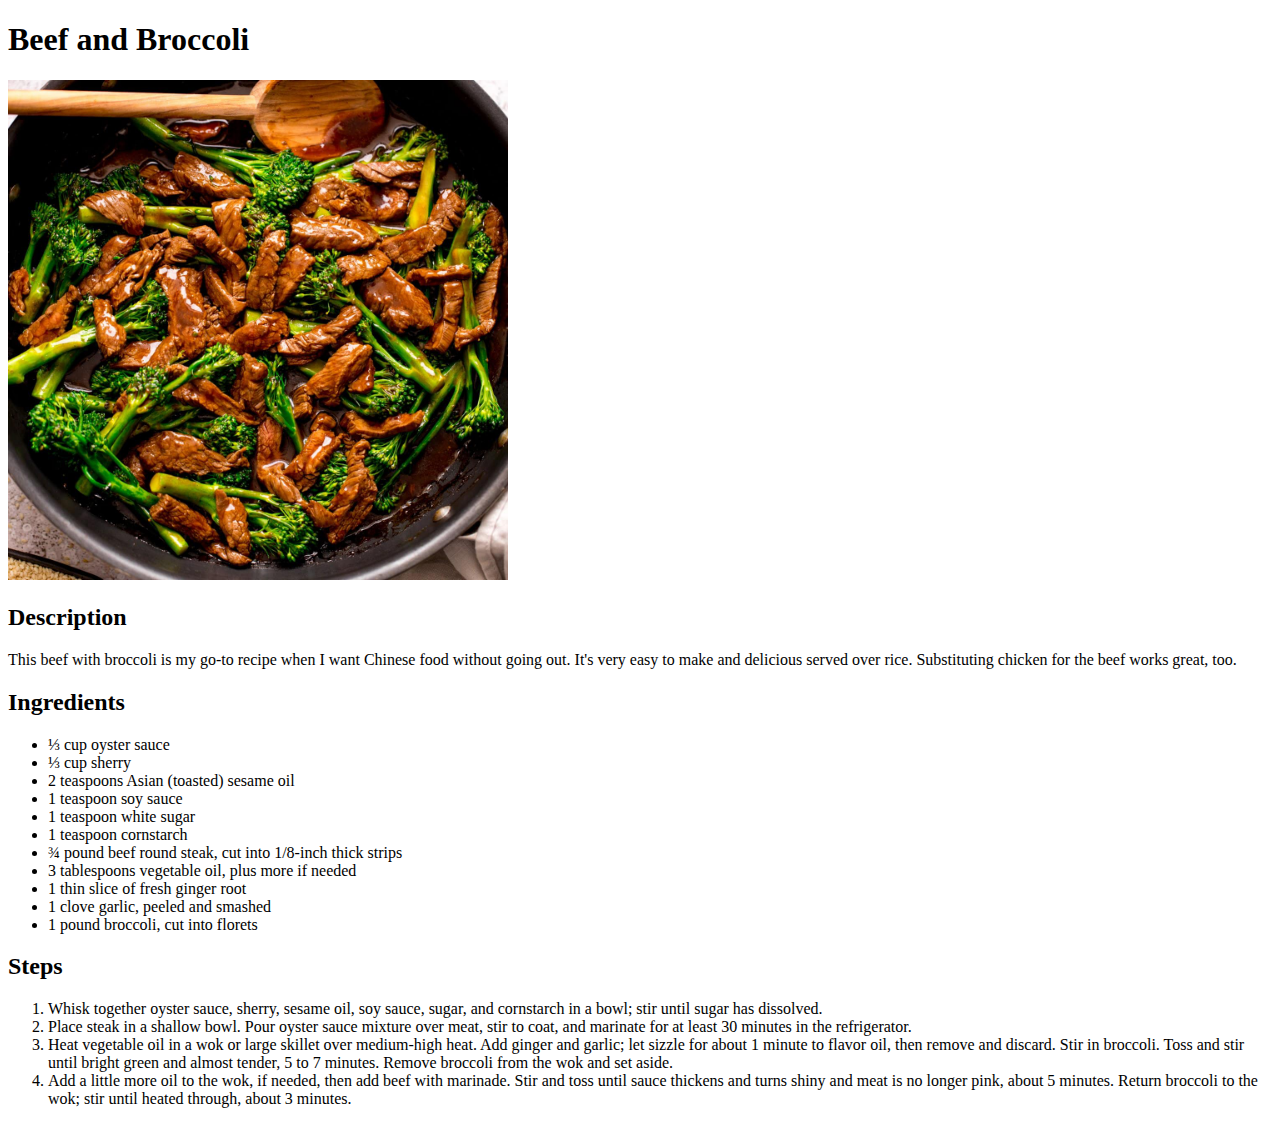
==== recipes/beef_and_broccoli.html @ 531708a9 "Add Beef and Broccoli page to recipes" ====
<!DOCTYPE html>
<html lang="en">
    <head>
        <meta charset="UTF-8">
        <title>Beef and Broccoli</title>
    </head>

    <body>
        <h1>Beef and Broccoli</h1>
        <img src="../img/beef_and_broccoli.jpg" alt="Beef and Broccoli" width="500" />
        <h2>Description</h2>
        <p>This beef with broccoli is my go-to recipe when I want Chinese food without going out. It's very easy to make and delicious served over rice. Substituting chicken for the beef works great, too.</p>
        <h2>Ingredients</h2>
        <ul>
            <li>⅓ cup oyster sauce</li>
            <li>⅓ cup sherry</li>
            <li>2 teaspoons Asian (toasted) sesame oil</li>
            <li>1 teaspoon soy sauce</li>
            <li>1 teaspoon white sugar</li>
            <li>1 teaspoon cornstarch</li>
            <li>¾ pound beef round steak, cut into 1/8-inch thick strips</li>
            <li>3 tablespoons vegetable oil, plus more if needed</li>
            <li>1 thin slice of fresh ginger root</li>
            <li>1 clove garlic, peeled and smashed</li>
            <li>1 pound broccoli, cut into florets</li>
        </ul>
        <h2>Steps</h2>
        <ol>
            <li>Whisk together oyster sauce, sherry, sesame oil, soy sauce, sugar, and cornstarch in a bowl; stir until sugar has dissolved.</li>
            <li>Place steak in a shallow bowl. Pour oyster sauce mixture over meat, stir to coat, and marinate for at least 30 minutes in the refrigerator.</li>
            <li>Heat vegetable oil in a wok or large skillet over medium-high heat. Add ginger and garlic; let sizzle for about 1 minute to flavor oil, then remove and discard. Stir in broccoli. Toss and stir until bright green and almost tender, 5 to 7 minutes. Remove broccoli from the wok and set aside.</li>
            <li>Add a little more oil to the wok, if needed, then add beef with marinade. Stir and toss until sauce thickens and turns shiny and meat is no longer pink, about 5 minutes. Return broccoli to the wok; stir until heated through, about 3 minutes.</li>
        </ol>
    </body>
</html>
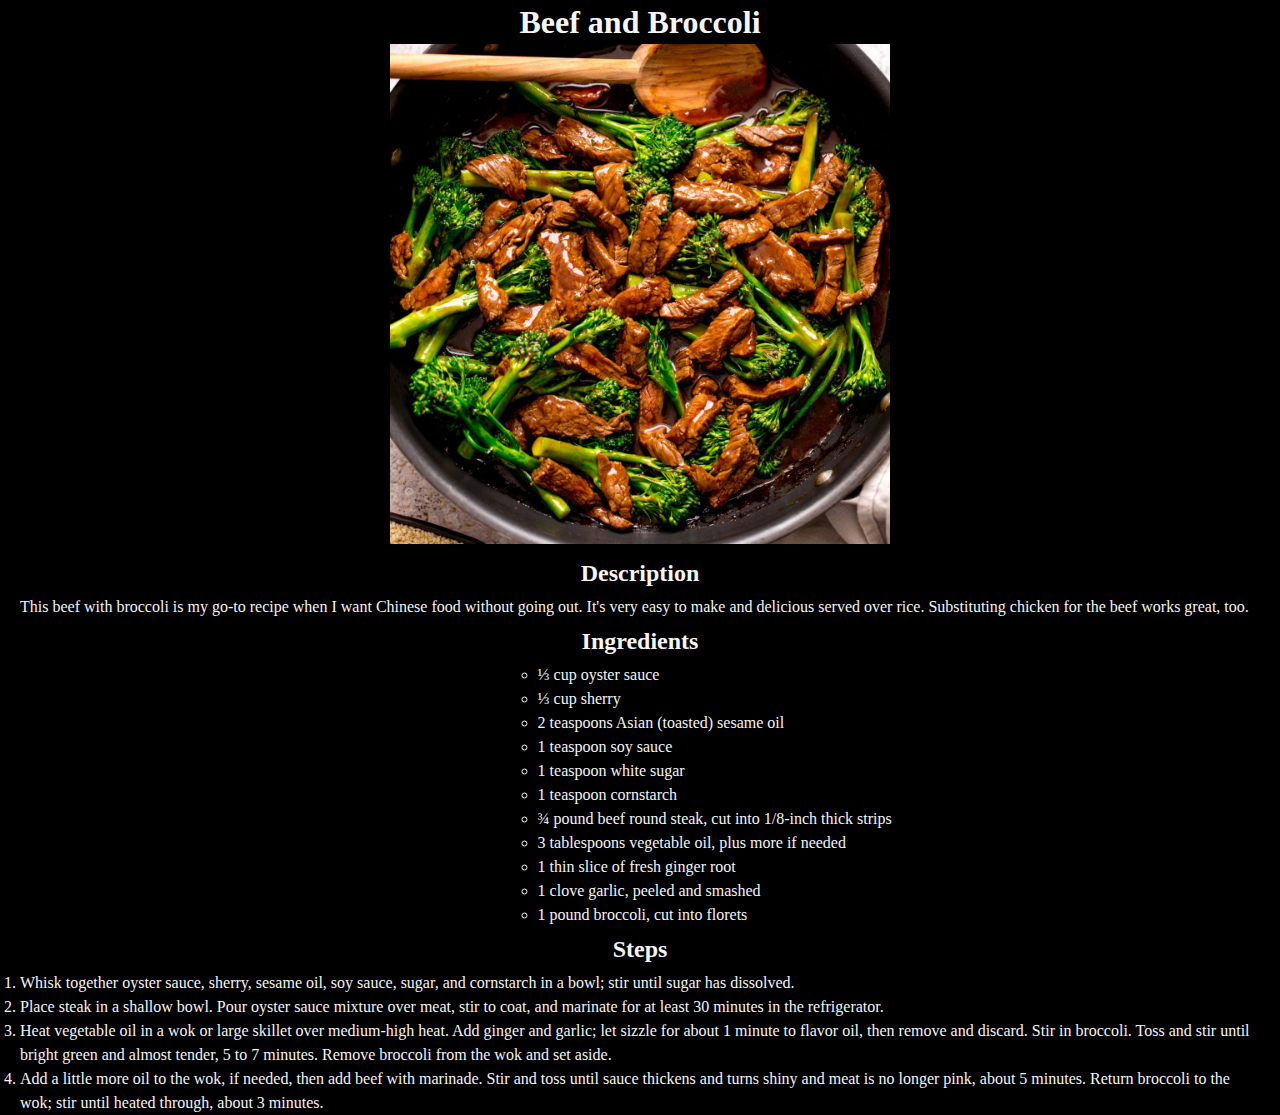
==== commit f3f429bb: "Apply style to all pages" ====
--- a/recipes/beef_and_broccoli.html
+++ b/recipes/beef_and_broccoli.html
@@ -2,6 +2,7 @@
 <html lang="en">
     <head>
         <meta charset="UTF-8">
+        <link rel="stylesheet" href="../style/style.css">
         <title>Beef and Broccoli</title>
     </head>
 
@@ -9,9 +10,9 @@
         <h1>Beef and Broccoli</h1>
         <img src="../img/beef_and_broccoli.jpg" alt="Beef and Broccoli" width="500" />
         <h2>Description</h2>
-        <p>This beef with broccoli is my go-to recipe when I want Chinese food without going out. It's very easy to make and delicious served over rice. Substituting chicken for the beef works great, too.</p>
+        <p class="description">This beef with broccoli is my go-to recipe when I want Chinese food without going out. It's very easy to make and delicious served over rice. Substituting chicken for the beef works great, too.</p>
         <h2>Ingredients</h2>
-        <ul>
+        <ul class="ingredients">
             <li>⅓ cup oyster sauce</li>
             <li>⅓ cup sherry</li>
             <li>2 teaspoons Asian (toasted) sesame oil</li>
@@ -25,7 +26,7 @@
             <li>1 pound broccoli, cut into florets</li>
         </ul>
         <h2>Steps</h2>
-        <ol>
+        <ol class="steps">
             <li>Whisk together oyster sauce, sherry, sesame oil, soy sauce, sugar, and cornstarch in a bowl; stir until sugar has dissolved.</li>
             <li>Place steak in a shallow bowl. Pour oyster sauce mixture over meat, stir to coat, and marinate for at least 30 minutes in the refrigerator.</li>
             <li>Heat vegetable oil in a wok or large skillet over medium-high heat. Add ginger and garlic; let sizzle for about 1 minute to flavor oil, then remove and discard. Stir in broccoli. Toss and stir until bright green and almost tender, 5 to 7 minutes. Remove broccoli from the wok and set aside.</li>
--- a/style/style.css
+++ b/style/style.css
@@ -0,0 +1,45 @@
+* {
+    margin: 0;
+    padding: 0;
+}
+
+body {
+    text-align: center;
+    line-height: 1.5rem;
+    background-color: black;
+    color: whitesmoke;
+}
+
+h1 {
+    margin: 10px;
+}
+
+h2 {
+    margin: 10px;
+}
+
+.recipe-selection {
+    list-style: none;
+}
+
+a {
+    color: whitesmoke;
+}
+
+.description {
+    margin-left: 20px;
+    margin-right: 20px;
+    text-align: left;
+}
+
+.ingredients {
+    margin-left: 42vw;
+    list-style: circle;
+    text-align: left;
+}
+
+.steps {
+    margin-left: 20px;
+    margin-right: 20px;
+    text-align: left;
+}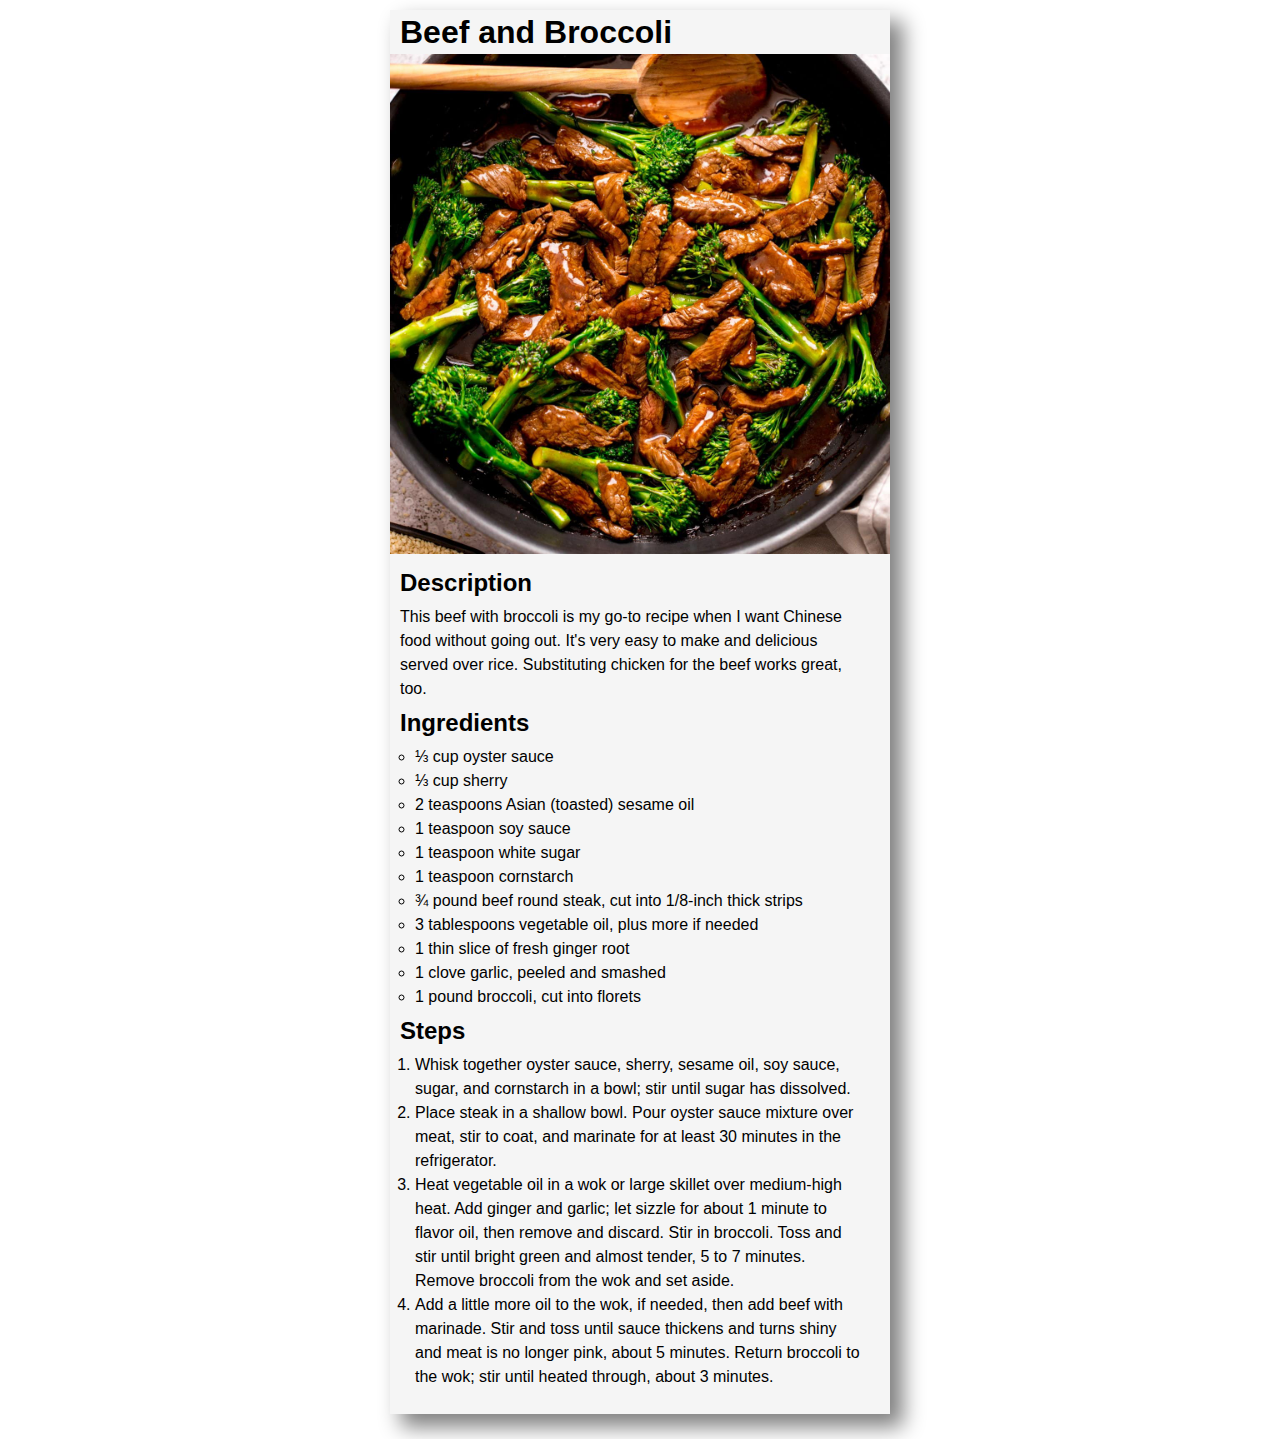
==== commit ac352788: "Add styling to all pages" ====
--- a/recipes/beef_and_broccoli.html
+++ b/recipes/beef_and_broccoli.html
@@ -7,30 +7,32 @@
     </head>
 
     <body>
-        <h1>Beef and Broccoli</h1>
-        <img src="../img/beef_and_broccoli.jpg" alt="Beef and Broccoli" width="500" />
-        <h2>Description</h2>
-        <p class="description">This beef with broccoli is my go-to recipe when I want Chinese food without going out. It's very easy to make and delicious served over rice. Substituting chicken for the beef works great, too.</p>
-        <h2>Ingredients</h2>
-        <ul class="ingredients">
-            <li>⅓ cup oyster sauce</li>
-            <li>⅓ cup sherry</li>
-            <li>2 teaspoons Asian (toasted) sesame oil</li>
-            <li>1 teaspoon soy sauce</li>
-            <li>1 teaspoon white sugar</li>
-            <li>1 teaspoon cornstarch</li>
-            <li>¾ pound beef round steak, cut into 1/8-inch thick strips</li>
-            <li>3 tablespoons vegetable oil, plus more if needed</li>
-            <li>1 thin slice of fresh ginger root</li>
-            <li>1 clove garlic, peeled and smashed</li>
-            <li>1 pound broccoli, cut into florets</li>
-        </ul>
-        <h2>Steps</h2>
-        <ol class="steps">
-            <li>Whisk together oyster sauce, sherry, sesame oil, soy sauce, sugar, and cornstarch in a bowl; stir until sugar has dissolved.</li>
-            <li>Place steak in a shallow bowl. Pour oyster sauce mixture over meat, stir to coat, and marinate for at least 30 minutes in the refrigerator.</li>
-            <li>Heat vegetable oil in a wok or large skillet over medium-high heat. Add ginger and garlic; let sizzle for about 1 minute to flavor oil, then remove and discard. Stir in broccoli. Toss and stir until bright green and almost tender, 5 to 7 minutes. Remove broccoli from the wok and set aside.</li>
-            <li>Add a little more oil to the wok, if needed, then add beef with marinade. Stir and toss until sauce thickens and turns shiny and meat is no longer pink, about 5 minutes. Return broccoli to the wok; stir until heated through, about 3 minutes.</li>
-        </ol>
+        <div class="container">
+            <h1>Beef and Broccoli</h1>
+            <img src="../img/beef_and_broccoli.jpg" alt="Beef and Broccoli" width="500" />
+            <h2>Description</h2>
+            <p class="description">This beef with broccoli is my go-to recipe when I want Chinese food without going out. It's very easy to make and delicious served over rice. Substituting chicken for the beef works great, too.</p>
+            <h2>Ingredients</h2>
+            <ul class="ingredients">
+                <li>⅓ cup oyster sauce</li>
+                <li>⅓ cup sherry</li>
+                <li>2 teaspoons Asian (toasted) sesame oil</li>
+                <li>1 teaspoon soy sauce</li>
+                <li>1 teaspoon white sugar</li>
+                <li>1 teaspoon cornstarch</li>
+                <li>¾ pound beef round steak, cut into 1/8-inch thick strips</li>
+                <li>3 tablespoons vegetable oil, plus more if needed</li>
+                <li>1 thin slice of fresh ginger root</li>
+                <li>1 clove garlic, peeled and smashed</li>
+                <li>1 pound broccoli, cut into florets</li>
+            </ul>
+            <h2>Steps</h2>
+            <ol class="steps">
+                <li>Whisk together oyster sauce, sherry, sesame oil, soy sauce, sugar, and cornstarch in a bowl; stir until sugar has dissolved.</li>
+                <li>Place steak in a shallow bowl. Pour oyster sauce mixture over meat, stir to coat, and marinate for at least 30 minutes in the refrigerator.</li>
+                <li>Heat vegetable oil in a wok or large skillet over medium-high heat. Add ginger and garlic; let sizzle for about 1 minute to flavor oil, then remove and discard. Stir in broccoli. Toss and stir until bright green and almost tender, 5 to 7 minutes. Remove broccoli from the wok and set aside.</li>
+                <li>Add a little more oil to the wok, if needed, then add beef with marinade. Stir and toss until sauce thickens and turns shiny and meat is no longer pink, about 5 minutes. Return broccoli to the wok; stir until heated through, about 3 minutes.</li>
+            </ol>
+        </div>
     </body>
 </html>--- a/style/style.css
+++ b/style/style.css
@@ -1,17 +1,19 @@
 * {
     margin: 0;
     padding: 0;
+    box-sizing: border-box;
 }
 
 body {
-    text-align: center;
+    font-family: Arial, Helvetica, sans-serif;
     line-height: 1.5rem;
-    background-color: black;
-    color: whitesmoke;
+    padding-bottom: 25px;
 }
 
 h1 {
     margin: 10px;
+    padding-top: 10px;
+
 }
 
 h2 {
@@ -20,26 +22,40 @@
 
 .recipe-selection {
     list-style: none;
+    padding-left: 12px;
 }
 
 a {
-    color: whitesmoke;
+    color: black
+}
+
+img {
+    max-width: 500px;
+}
+
+.container {
+    width: 500px;
+    margin: 0 auto;
+    background-color: whitesmoke;
+    box-shadow: 12px 12px 20px 1px gray;
 }
 
 .description {
-    margin-left: 20px;
-    margin-right: 20px;
+    margin-left: 10px;
+    margin-right: 25px;
     text-align: left;
 }
 
 .ingredients {
-    margin-left: 42vw;
     list-style: circle;
     text-align: left;
+    margin-left: 25px;
+    margin-right: 25px;
 }
 
 .steps {
-    margin-left: 20px;
-    margin-right: 20px;
+    margin-left: 25px;
+    margin-right: 25px;
+    padding-bottom: 25px;
     text-align: left;
-}+}
